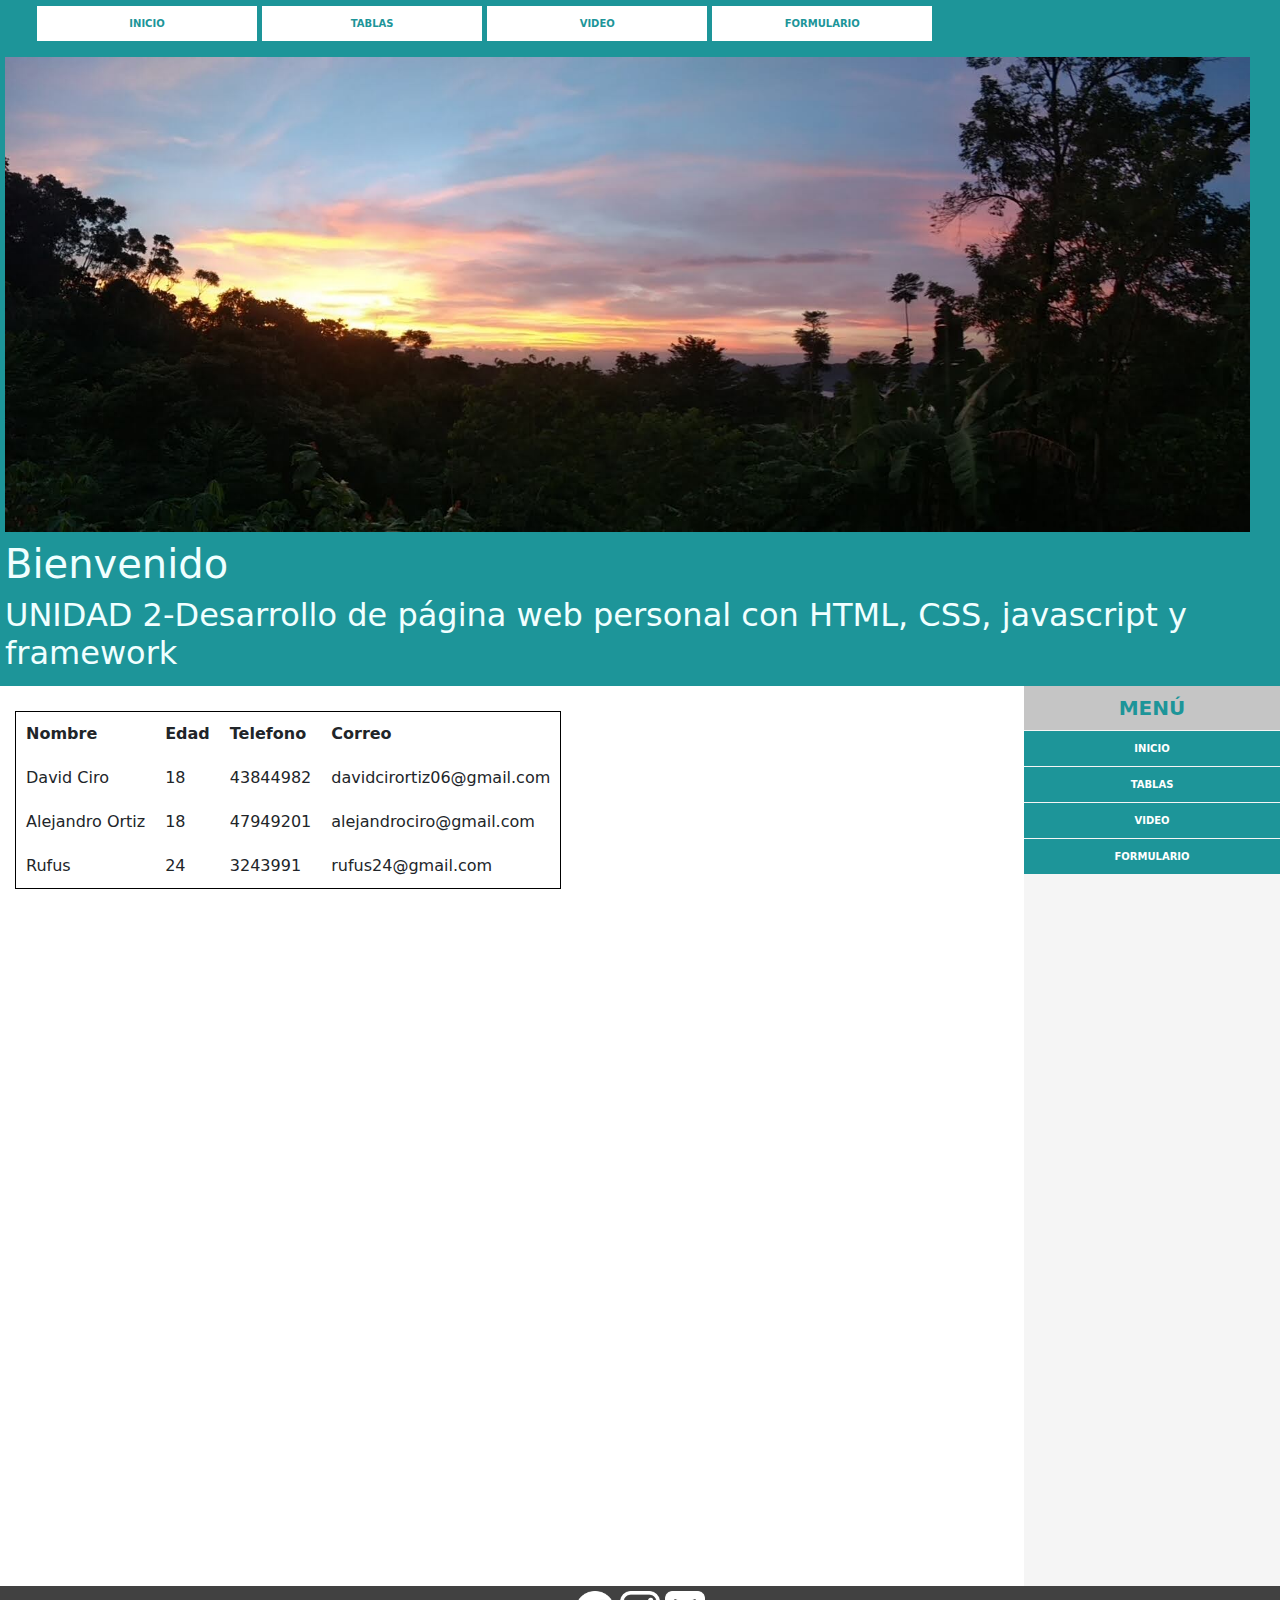
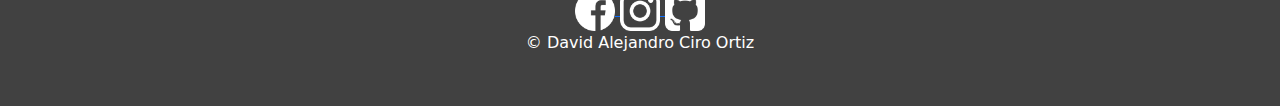
==== tablas.html @ 27146382 "pagina html creada" ====
<!DOCTYPE html>
<html lang="es">
<head>
    <meta http-equiv="Content Type" content="text/html"; charset="UTF-8">
    <title>Tablas</title>
    <link rel="stylesheet" href="css/estilo.css">
    <link rel="stylesheet" href="css/bootstrap.min.css">
</head>
<body>

    <!--Cabecera de la pagina -->
    <header>
      <!-- Barra de navegación superior -->
      <ul class="superior"> 
        <button class="botSuperior"> <a href="#"> INICIO </a></button>
        <button class="botSuperior"> <a href="#"> TABLAS </a></button>
        <button class="botSuperior"> <a href="#"> VIDEO </a></button>
        <button class="botSuperior"> <a href="#"> FORMULARIO </a></button>
      </ul>
      <!-- Imagen de bienvenida -->
      <h1>
          <img class="banner" src="media/paisaje.jpg" alt="Logo de la empresa" width ="1300">
      </h1>
      <h1>
          Bienvenido
      </h1>
      <h2>
          UNIDAD 2-Desarrollo de página web personal con HTML, CSS, javascript y framework
      </h2>
    </header>

    <!--Contenido central -->
    <section>
        <figure>      
            <table style="width: 100%"> 
                <tr>
                    <th>Nombre</th>
                    <th>Edad</th>
                    <th>Telefono</th>
                    <th>Correo</th>
                </tr>
                <tr> 
                    <td> David Ciro </td>
                    <td> 18 </td>
                    <td> 43844982 </td>
                    <td>davidcirortiz06@gmail.com</td>
                </tr>
                <tr> 
                    <td> Alejandro Ortiz </td>
                    <td> 18 </td>
                    <td>47949201</td>
                    <td> alejandrociro@gmail.com </td>
                </tr>
                <tr> 
                    <td> Rufus </td>
                    <td> 24 </td>
                    <td>3243991</td>
                    <td> rufus24@gmail.com </td>
                </tr>
            </table>
        </figure>
    </section>

    <!--Contenedor de menú de opciones -->
    <aside> 
      <h3 class="Menu"> MENÚ </h3>
        <button class="botInferior"> <a href="#"> INICIO </a> </button>
        <button class="botInferior"> <a href="#"> TABLAS </a> </button>
        <button class="botInferior"> <a href="#"> VIDEO </a> </button>
        <button class="botInferior"> <a href="#"> FORMULARIO </a> </button>
    </aside>

    <!--Pie de página -->
    <footer>
      <a href="http://www.facebook.com/davidalejandro.ciroortiz" target="_blank">
        <img src="media/facebook-logo.png" alt="Facebook" width="40" height="40">
      </a>
      <a href="http://www.instagram.com/ciro_david33" target="_blank"> 
        <img src="media/instagram-logo.png" alt="Instagram" width="40" height="40">
      </a>
      <a href="https://github.com/Davidciro-333" target="_blank">
        <img src="media/github-logo.png" alt="Github" width="40" height="40">    
      </a>
      <p> &copy; David Alejandro Ciro Ortiz </p>
    </footer>
  </body>
</html>
---- css/estilo.css ----
html,body{
    height:  100%;
}
header{
    display: block;
    background-color:#1d9599 ;
    color: azure;
    padding: 5px;
}

section{
    width: 80%;
    background: #fff;
    float: left;
    overflow:  auto;
    padding-bottom: 30px;
    padding-top: 10px;
}

aside{
    float: left;
    border: 0px solid rgb(0, 0, 0);
    width: 20%;
    border: 0px solid rgb(0, 0, 0);
    background: rgb(245, 245, 245);
    height: 100%;
}

footer{
    position: -webkit-sticky;
    margin-top: -50px;
    height: 120px;
    padding: 5px 0px;
    clear: both;
    background: rgb(65, 65, 65);
    text-align: center;
    color: #fff;
}

figure{
    display: table;
    float: left;
    margin: 0 auto;
    padding: 15px 15px;
}
/* Imagen del banner*/
.banner{
    width: 98%;
    height: 95%;
    background-image: url(img/banner.jpg);
    background-size: cover;
    background-position: center;
    background-repeat: no-repeat;
}

/* Fin imagen del banner*/

/* Menu superior o barra de navegación */

.botSuperior{
    width: 220px;
    height: 100%;
    background: #ffffff;
    color: white;
    border: 0px;
    padding: 0px;
    cursor: pointer;
    list-style: none;
    text-align: center;
    margin-top: 1px;
}

.botSuperior a{
    color: #1d9599;
    text-decoration: none;
    font-size: 10px;
    font-weight: bold;
    display: inline-block;
    padding: 10px 20px;
}


.botSuperior a:hover{
    background: #125d5f;
    color: #fff;
    width: 100%;
}
/* Fin Menu superior */

/* Menu lateral*/
.botInferior{
    width: 100%;
    background: #1d9599;
    color: #fff;
    border: 0px;
    padding: 0px 0px;
    cursor: pointer;
    margin-top: 1px;
    display: inline-block;
}

.botInferior a{
    color: white;
    text-decoration: none;
    font-size: 10px;
    font-weight: bold;
    display: inline-block;
    padding: 10px 20px;
}

.botInferior a:hover{
    background: #125d5f;
    color: whitesmoke;
    width: 100%;
}


h3.Menu{
    width: 100%;
    margin-bottom: 0px;
    color: #1d9599;
    text-align: center;
    font-size: 20px;
    font-weight: bold;
    padding: 10px 0px;
    background-color: rgb(197, 197, 197);
}
/* Fin menu lateral*/

/*Tablas*/
table, th, td {
    width: 100%;
    border-top-color: black;
    border: 1px solid black;
    border-collapse: collapse;
    padding: 10px;
}
td, th {
    padding: 10px;
    text-align: left;
}
/*Fin tablas*/
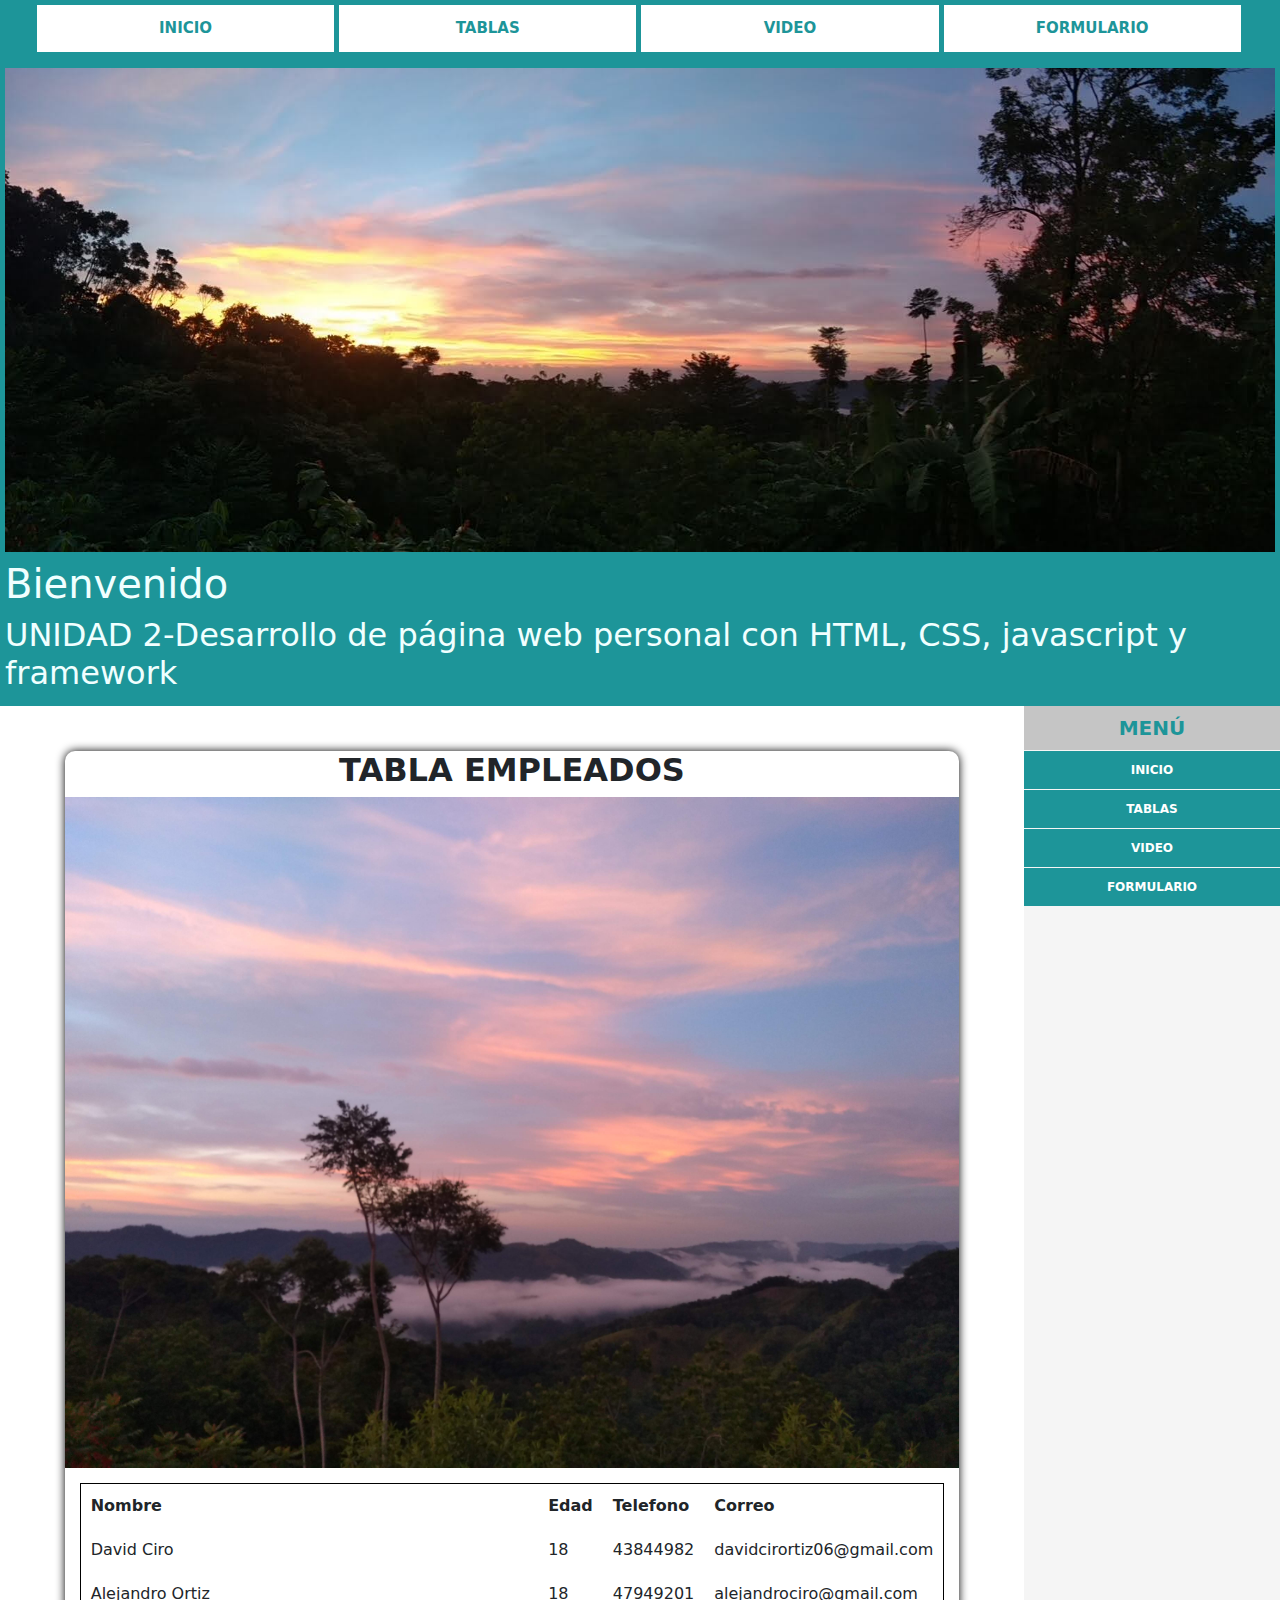
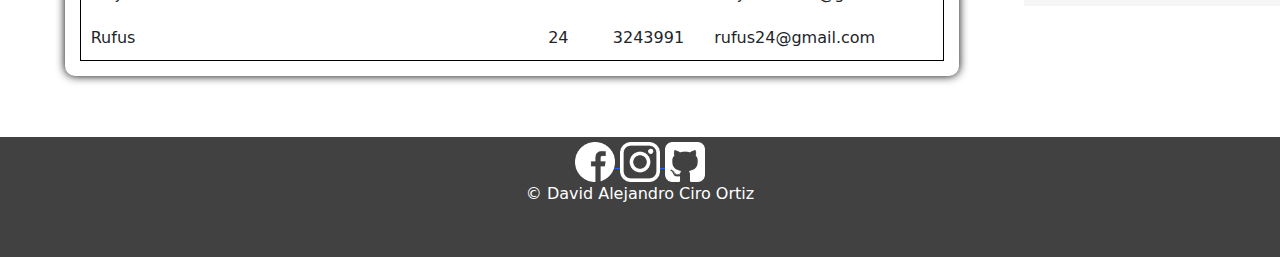
==== commit c7ae3b8c: "pagina tablas completa" ====
--- a/tablas.html
+++ b/tablas.html
@@ -12,14 +12,14 @@
     <header>
       <!-- Barra de navegación superior -->
       <ul class="superior"> 
-        <button class="botSuperior"> <a href="#"> INICIO </a></button>
+        <button class="botSuperior"> <a href="index.html"> INICIO </a></button>
         <button class="botSuperior"> <a href="#"> TABLAS </a></button>
-        <button class="botSuperior"> <a href="#"> VIDEO </a></button>
-        <button class="botSuperior"> <a href="#"> FORMULARIO </a></button>
+        <button class="botSuperior"> <a href="video.html"> VIDEO </a></button>
+        <button class="botSuperior"> <a href="formulario.html"> FORMULARIO </a></button>
       </ul>
       <!-- Imagen de bienvenida -->
       <h1>
-          <img class="banner" src="media/paisaje.jpg" alt="Logo de la empresa" width ="1300">
+          <img class="banner" src="media/paisaje.jpg" alt="Logo de la empresa">
       </h1>
       <h1>
           Bienvenido
@@ -31,43 +31,49 @@
 
     <!--Contenido central -->
     <section>
-        <figure>      
-            <table style="width: 100%"> 
-                <tr>
-                    <th>Nombre</th>
-                    <th>Edad</th>
-                    <th>Telefono</th>
-                    <th>Correo</th>
-                </tr>
-                <tr> 
-                    <td> David Ciro </td>
-                    <td> 18 </td>
-                    <td> 43844982 </td>
-                    <td>davidcirortiz06@gmail.com</td>
-                </tr>
-                <tr> 
-                    <td> Alejandro Ortiz </td>
-                    <td> 18 </td>
-                    <td>47949201</td>
-                    <td> alejandrociro@gmail.com </td>
-                </tr>
-                <tr> 
-                    <td> Rufus </td>
-                    <td> 24 </td>
-                    <td>3243991</td>
-                    <td> rufus24@gmail.com </td>
-                </tr>
-            </table>
+        <figure>
+            <div class="tabla">
+            <h2 style="text-align: center; font-weight: bold;">TABLA EMPLEADOS</h2>    
+                <img class="paisaje2" src="media/paisajeTablas.jpg" alt="Paisaje Tablas">
+                <div class="tablaInside">
+                    <table> 
+                        <tr>
+                            <th>Nombre</th>
+                            <th>Edad</th>
+                            <th>Telefono</th>
+                            <th>Correo</th>
+                        </tr>
+                        <tr> 
+                            <td> David Ciro </td>
+                            <td> 18 </td>
+                            <td> 43844982 </td>
+                            <td>davidcirortiz06@gmail.com</td>
+                        </tr>
+                        <tr> 
+                            <td> Alejandro Ortiz </td>
+                            <td> 18 </td>
+                            <td>47949201</td>
+                            <td> alejandrociro@gmail.com </td>
+                        </tr>
+                        <tr> 
+                            <td> Rufus </td>
+                            <td> 24 </td>
+                            <td>3243991</td>
+                            <td> rufus24@gmail.com </td>
+                        </tr>
+                    </table>
+                </div>  <!-- tablaInside -->    
+            </div>
         </figure>
     </section>
 
     <!--Contenedor de menú de opciones -->
     <aside> 
       <h3 class="Menu"> MENÚ </h3>
-        <button class="botInferior"> <a href="#"> INICIO </a> </button>
-        <button class="botInferior"> <a href="#"> TABLAS </a> </button>
-        <button class="botInferior"> <a href="#"> VIDEO </a> </button>
-        <button class="botInferior"> <a href="#"> FORMULARIO </a> </button>
+        <button class="botInferior"> <a href="index.html"> INICIO </a> </button>
+        <button class="botInferior"> <a href="tablas.html"> TABLAS </a> </button>
+        <button class="botInferior"> <a href="video.html"> VIDEO </a> </button>
+        <button class="botInferior"> <a href="formulario.html"> FORMULARIO </a> </button>
     </aside>
 
     <!--Pie de página -->
--- a/css/estilo.css
+++ b/css/estilo.css
@@ -14,7 +14,7 @@
     float: left;
     overflow:  auto;
     padding-bottom: 30px;
-    padding-top: 10px;
+    padding-top: 30px;
 }
 
 aside{
@@ -45,20 +45,44 @@
 }
 /* Imagen del banner*/
 .banner{
-    width: 98%;
-    height: 95%;
+    width: 100%;
+    height: 100%;
     background-image: url(img/banner.jpg);
     background-size: cover;
     background-position: center;
     background-repeat: no-repeat;
 }
+/* Fin imagen del banner*/
 
-/* Fin imagen del banner*/
+/* Imagen del inicio*/
+.card{      /* Primer iv del section del inicio*/
+    width: 90%;
+    height: 100%;
+    background-color: #fff;
+    border-radius: 10px;
+    box-shadow: 0px 0px 10px #000;
+    margin-left: auto;
+    margin-right: auto;
+}
+.crucero{
+    width: 100%;
+    height: 100%;
+    background-image: url(img/crucero.jpg);
+    background-size: cover;
+    background-position: center;
+    background-repeat: no-repeat;
+}
+.cardInside{ /* Segundo div del section del inicio*/
+    padding: 15px;
+}
+
+
+/* Imagen del inicio*/
 
 /* Menu superior o barra de navegación */
 
 .botSuperior{
-    width: 220px;
+    width: 24%;
     height: 100%;
     background: #ffffff;
     color: white;
@@ -67,16 +91,17 @@
     cursor: pointer;
     list-style: none;
     text-align: center;
-    margin-top: 1px;
+    margin-top:auto;
+
 }
 
 .botSuperior a{
     color: #1d9599;
     text-decoration: none;
-    font-size: 10px;
+    font-size: 15px;
     font-weight: bold;
     display: inline-block;
-    padding: 10px 20px;
+    padding: 12px 20px;
 }
 
 
@@ -102,7 +127,7 @@
 .botInferior a{
     color: white;
     text-decoration: none;
-    font-size: 10px;
+    font-size: 12px;
     font-weight: bold;
     display: inline-block;
     padding: 10px 20px;
@@ -128,12 +153,34 @@
 /* Fin menu lateral*/
 
 /*Tablas*/
+.tabla{ /* Primer div del section en tablas*/
+    width: 90%;
+    height: 100%;
+    background-color: #fff;
+    border-radius: 10px;
+    box-shadow: 0px 0px 10px #000;
+    margin-left: auto;
+    margin-right: auto;
+}
+.paisaje2{
+    width: 100%;
+    height: 100%;
+    background-image: url(img/crucero.jpg);
+    background-size: cover;
+    background-position: center;
+    background-repeat: no-repeat;
+}
+.tablaInside{
+    padding: 15px;
+}
+
 table, th, td {
     width: 100%;
     border-top-color: black;
     border: 1px solid black;
     border-collapse: collapse;
     padding: 10px;
+
 }
 td, th {
     padding: 10px;
